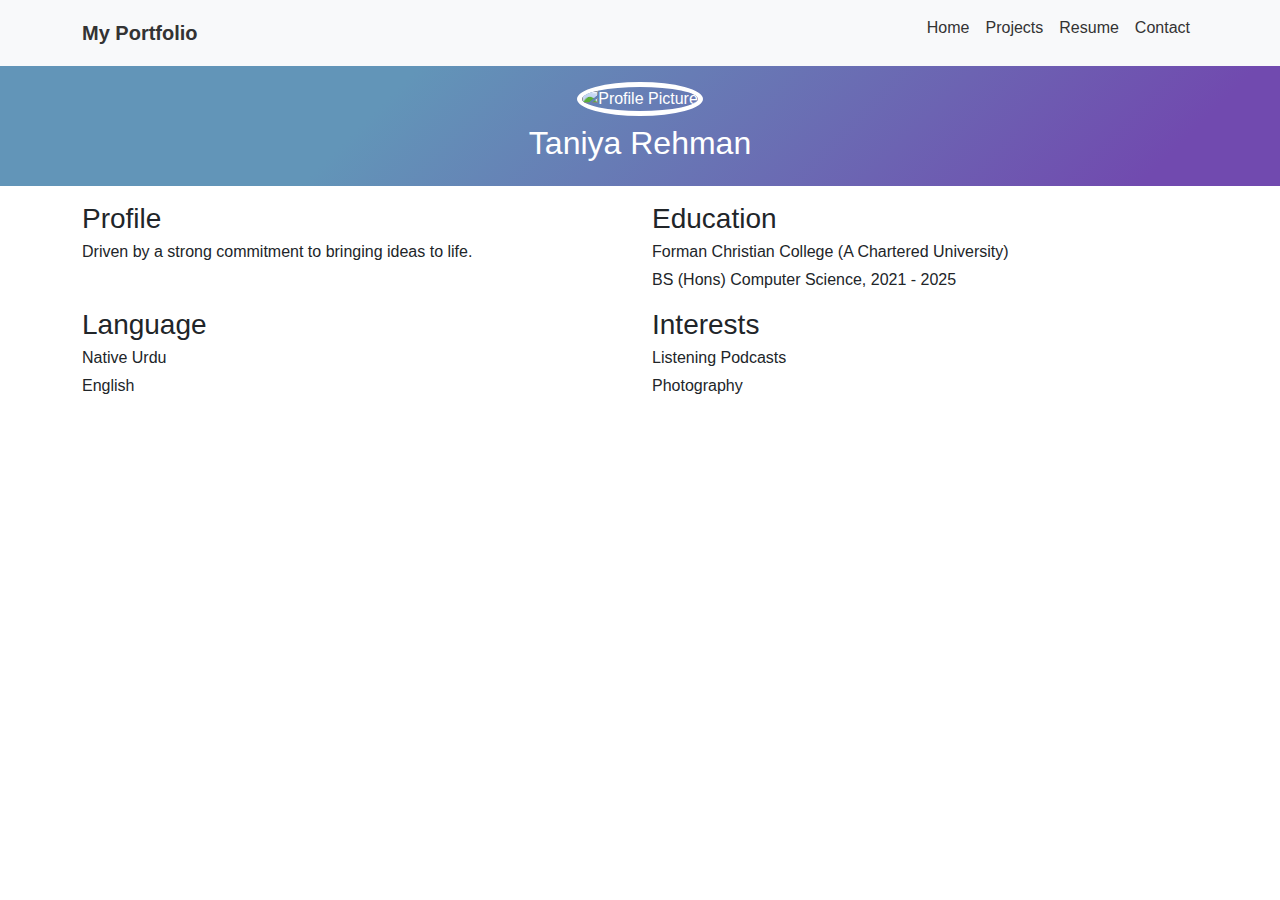
==== index.html @ 9b1d7f93 "Add files via upload" ====
<!DOCTYPE html>
<html lang="en">
<head>
    <meta charset="UTF-8">
    <meta name="viewport" content="width=device-width, initial-scale=1.0">
    <title>Portfolio - Taniya Rehman</title>
    <link href="https://cdn.jsdelivr.net/npm/bootstrap@5.3.0/dist/css/bootstrap.min.css" rel="stylesheet">
    <link rel="stylesheet" href="style.css">
</head>
<body>
    <!-- Navigation Bar -->
    <nav class="navbar navbar-expand-lg navbar-light bg-light">
        <div class="container">
            <a class="navbar-brand" href="index.html">My Portfolio</a>
            <button class="navbar-toggler" type="button" data-bs-toggle="collapse" data-bs-target="#navbarNav" aria-controls="navbarNav" aria-expanded="false" aria-label="Toggle navigation">
                <span class="navbar-toggler-icon"></span>
            </button>
            <div class="collapse navbar-collapse" id="navbarNav">
                <ul class="navbar-nav ms-auto">
                    <li class="nav-item">
                        <a class="nav-link" href="index.html">Home</a>
                    </li>
                    <li class="nav-item">
                        <a class="nav-link" href="project.html">Projects</a>
                    </li>
                    <li class="nav-item">
                        <a class="nav-link" href="resume.html">Resume</a>
                    </li>
                    <li class="nav-item">
                        <a class="nav-link" href="contact.html">Contact</a>
                    </li>
                </ul>
            </div>
        </div>
    </nav>

    <!-- Profile Section -->
    <header class="text-center bg py-3">
        <img src="images/profile-img.jpg" alt="Profile Picture" class="rounded-circle" width="250">
        <h1 class="my-2">Taniya Rehman</h1>
    </header>

    <!-- Main Content Section -->
    <section class="container mt-3">
        <div class="row">
            <!-- Profile Information -->
            <div class="col-md-6">
                <h3 class="mb-1">Profile</h3>
                <p>Driven by a strong commitment to bringing ideas to life.</p>
              </div>

            <!-- Education Information -->
            <div class="col-md-6">
                <h3  class="mb-1">Education</h3>
                <p class="mb-1">Forman Christian College (A Chartered University)</p>
                <p>BS (Hons) Computer Science, 2021 - 2025</p>
            </div>

            <!-- Language Information -->
            <div class="col-md-6">
                <h3  class="mb-1">Language</h3>
                <p class="mb-1">Native Urdu</p>
                <p>English</p>
            </div>

            <!-- Interests Information -->
            <div class="col-md-6">
                <h3   class="mb-1">Interests</h3>
                <p class="mb-1">Listening Podcasts</p>
                <p>Photography</p>
            </div>
        </div>

    <!-- Bootstrap JS -->
    <script src="https://cdn.jsdelivr.net/npm/bootstrap@5.3.0/dist/js/bootstrap.bundle.min.js"></script>
</body>
</html>
---- style.css ----
/* Homepage css */
body {
    font-family: Arial, sans-serif;
}

header {
    background: linear-gradient(135deg, #6295b8 30%, #714aaf 90%);
    color: #fff;
}

h1 {
    font-size: 2rem;
}

img.rounded-circle {
    border: 5px solid white;
}

h4 {
    color: #333;
    margin-top: 10px;
}

.navbar-light .navbar-brand {
    font-weight: bold;
    color: #333;
}

.nav-link {
    color: #333;
}

.navbar-light .navbar-nav .nav-link:hover {
    color: #FFC000;
}

/* Resume page css */

.text-white a {
    text-decoration: none;
}

ul {
    list-style-type: none;
    padding-left: 0;
}

ul li {
    margin-bottom: 10px;
}

.justify-text {
    text-align: justify;
}

.btn {
    background: linear-gradient(135deg, #6295b8 30%, #714aaf 90%);
    color: #fff;
    padding: 10px 30px;
    border: none;
    text-decoration: none;
    font-size: 16px;
    border-radius: 5px;
}

.btn:hover {
    background: #a17c0e;
}

/* Contact page css */
#contact {
    background:  #333;
    color:  #333;
  }
  
  #contact h2 {
    font-family: 'Poppins', sans-serif;
    color: #333;
  }
  
  .card h4 {
    font-family: 'Poppins', sans-serif;
    font-weight: 550;
  }
  
  .card ul li {
    margin-bottom: 10px;
    font-size: 18px;
  }
  
  .social-icons a {
    margin-right: 15px;
  }
  
  .form-label {
    font-family: 'Poppins', sans-serif;
    font-weight: 500;
  }
  
  
  .btn1 {
    background: linear-gradient(135deg, #6295b8 30%, #714aaf 90%);
    color: #fff;
    padding: 10px 20px;
    border: none;
    text-decoration: none;
    font-size: 16px;
    border-radius: 5px;
  }

  .btn1:hover {
    background: #a17c0e;
  }
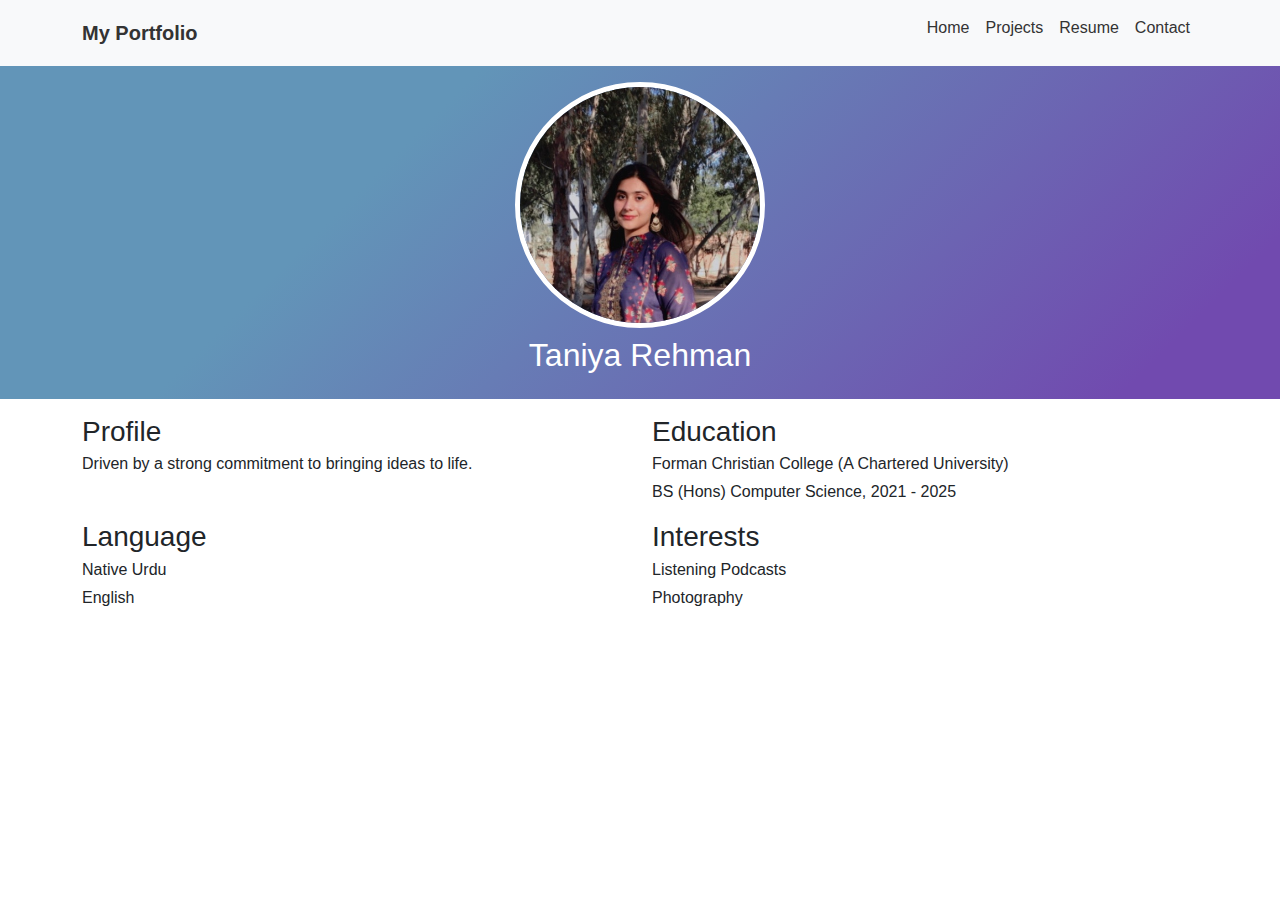
==== commit a8559619: "Update index.html" ====
--- a/index.html
+++ b/index.html
@@ -36,7 +36,7 @@
 
     <!-- Profile Section -->
     <header class="text-center bg py-3">
-        <img src="images/profile-img.jpg" alt="Profile Picture" class="rounded-circle" width="250">
+        <img src="profile-img.jpg" alt="Profile Picture" class="rounded-circle" width="250">
         <h1 class="my-2">Taniya Rehman</h1>
     </header>
 
